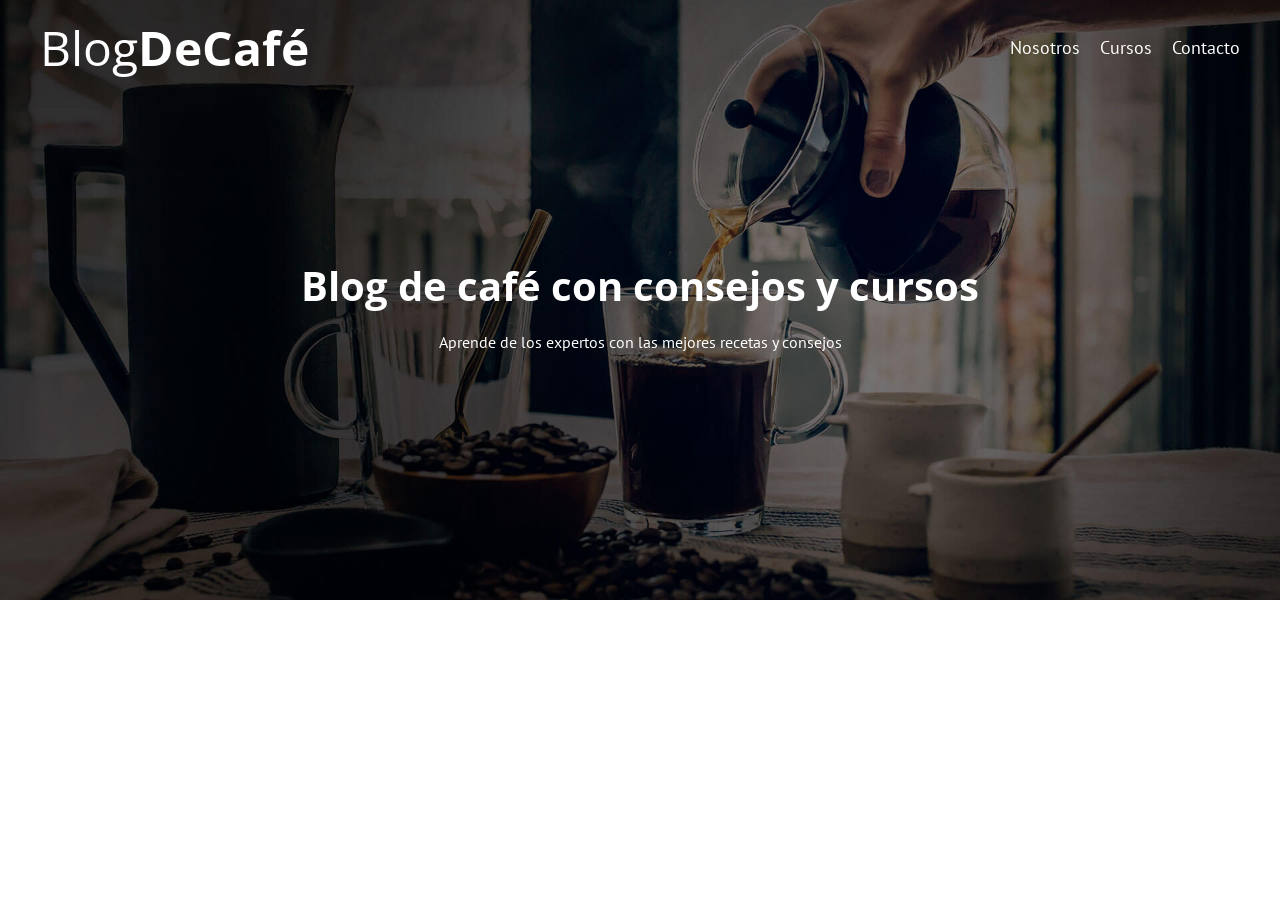
==== index.html @ 02ec8ba6 "primer avance" ====
<!DOCTYPE html>
<html lang="en">
  <head>
    <meta charset="UTF-8" />
    <meta name="viewport" content="width=device-width, initial-scale=1.0" />
    <title>BlogDeCáfe</title>
    <link rel="stylesheet" href="css/normalize.css" />
    <link rel="preconnect" href="https://fonts.googleapis.com" />
    <link rel="preconnect" href="https://fonts.gstatic.com" crossorigin />
    <link
      href="https://fonts.googleapis.com/css2?family=Open+Sans:ital,wght@0,300..800;1,300..800&family=PT+Sans:ital,wght@0,400;0,700;1,400;1,700&display=swap"
      rel="stylesheet"
    />
    <link rel="stylesheet" href="css/style.css" />
  </head>
  <body>
    <header class="header">
        <div class="barra">
            <a class="logo" href="index.html">
            <h1 class="logo__nombre no-margin centrar-texto">Blog<span class="logo__bold">DeCafé</span></h1>
            </a>
            <nav class="navegacion"> <!--a.navegacion__enlace*3-->
                <a href="nosotros.html" class="navegacion__enlace">Nosotros</a>
                <a href="cursos.html" class="navegacion__enlace">Cursos</a>
                <a href="contacto.html" class="navegacion__enlace">Contacto</a>
            </nav>
        </div>
        <div class="header__texto">
            <h2 class="no-margin">Blog de café con consejos y cursos</h2>
            <p class="no-margin"> Aprende de los expertos con las mejores recetas y consejos </p>
        </div>
    </header>
  </body>
</html>
---- css/style.css ----
:root {
    --fuenteHeading: "Open Sans", sans-serif;
    --fuenteParrafos: "PT Sans", sans-serif;

   --primario: #784d3c;
   --blanco: #fff;
   --negro: #000 ;
}

html{
    box-sizing: border-box;
    font-size: 62.5%; /*1rem=10px */
}

*, *:before, *:after{
    box-sizing: inherit;
}

body{
    font-family: var(--fuenteParrafos);
    font-size: 1.6rem;
    line-height: 2;
}

/*Globales*/
.contenedor{
    max-width: 120rem;
    width: 90%;
    margin: 0 auto;
}

a{
    text-decoration: none;
}

h1, h2, h3, h4{
    font-family: var(--fuenteHeading);
}

h1{
    font-size: 4.8rem;
}
h2{
    font-size: 4rem;
}
h3{
    font-size: 3.2rem;
}
h4{
    font-size: 2.8rem;
}

img{
    max-width: 100%;
}

/*Utilidades*/
.no-margin{
    margin: 0;
}

.no-padding{
    padding: 0;
}

.centrar-texto{
    text-align: center;
}

/*Header*/
.header{
    background-image: url(../img/banner.jpg);
    height: 60rem;
    background-size: cover;
    background-repeat: no-repeat;
    background-position: center center;
}

.header__texto{
    text-align: center;
    color:var(--blanco);
    margin: top 5rem; 
}

@media (min-width: 768px) { 
    .header__texto{
        margin-top: 15rem;
    }
}

@media (min-width: 768px) { 
    .barra{
        display: flex;
        justify-content: space-between;
        align-items: center;
        padding: 0  4rem;
    }
}

.logo{
    color: var(--blanco);
}
.logo__nombre{
font-weight: normal;
}

.logo__bold{
font-weight: bold;
}

@media (min-width: 768px) {
    .navegacion{
        display: flex;
        gap: 2rem;
    } 
    
}

.navegacion__enlace{
    display: block;
    text-align: center;
    font-size: 1.8rem;
    color: var(--blanco);
}
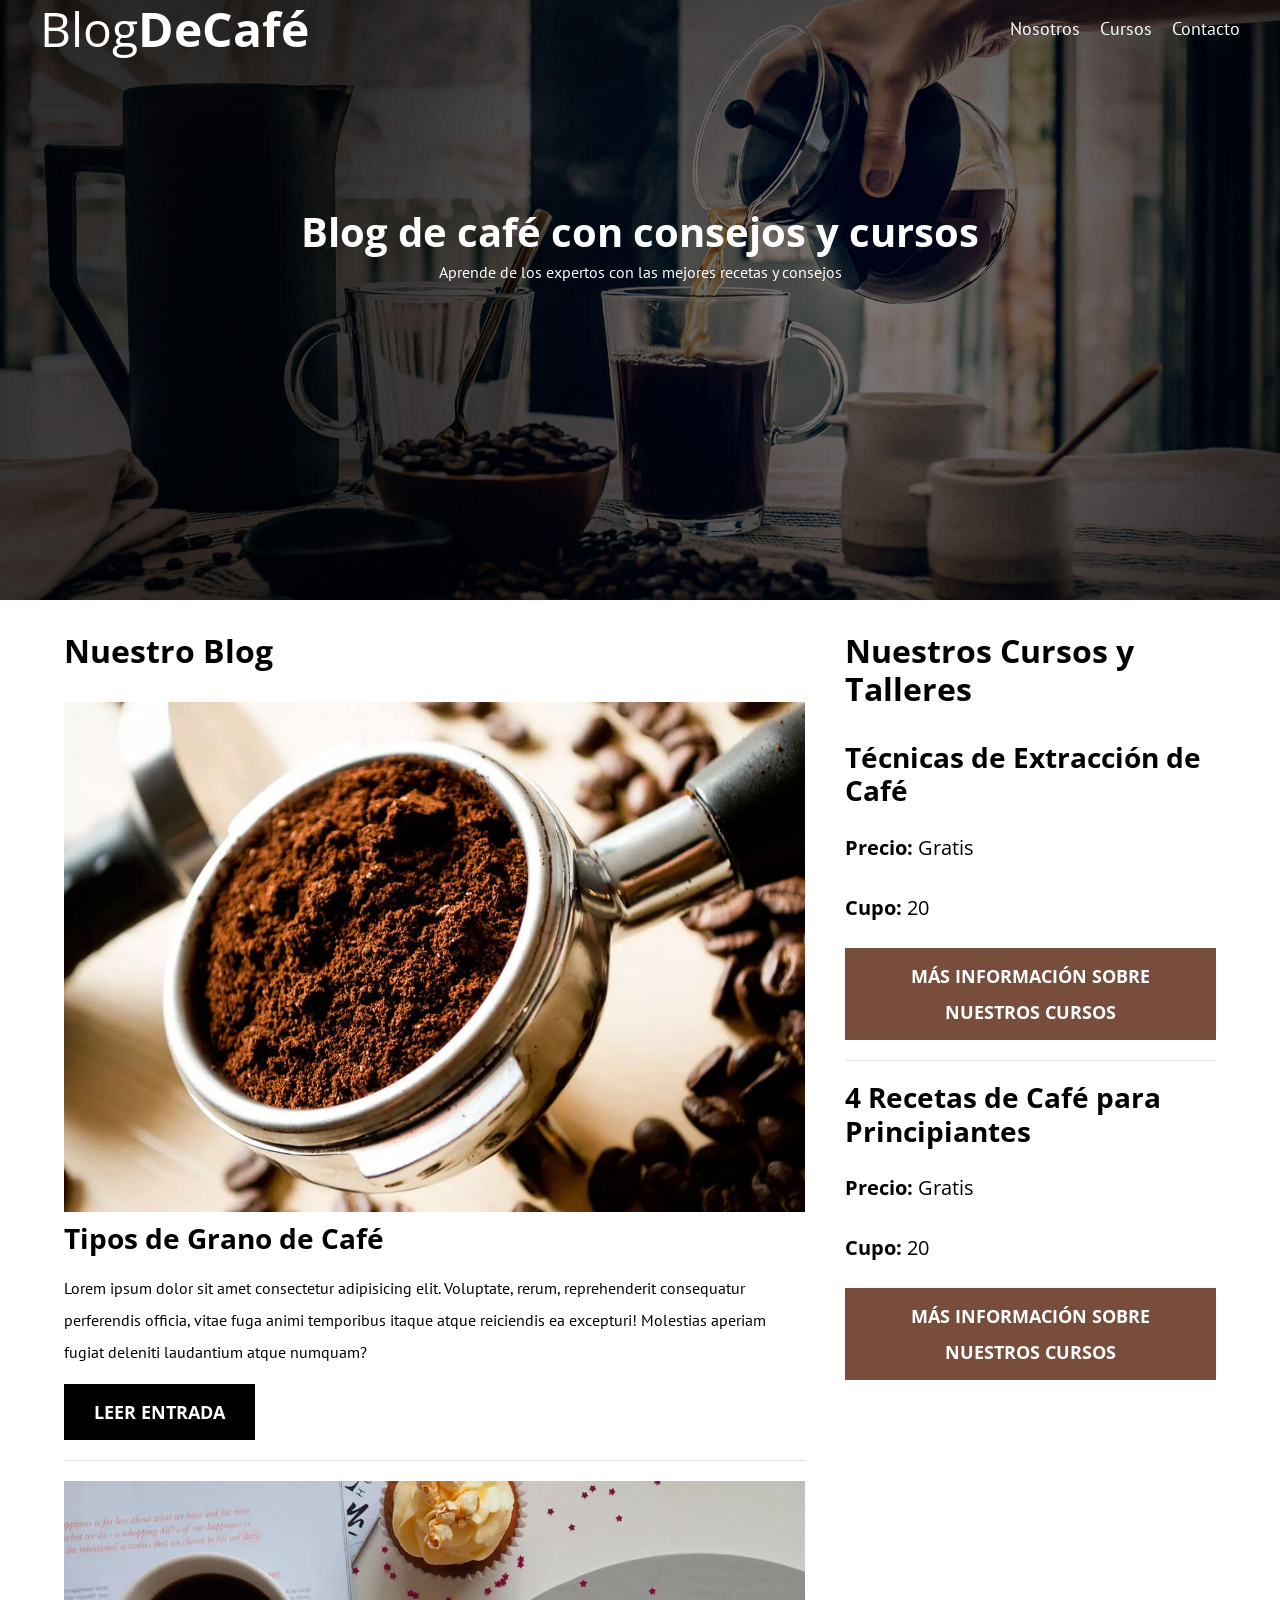
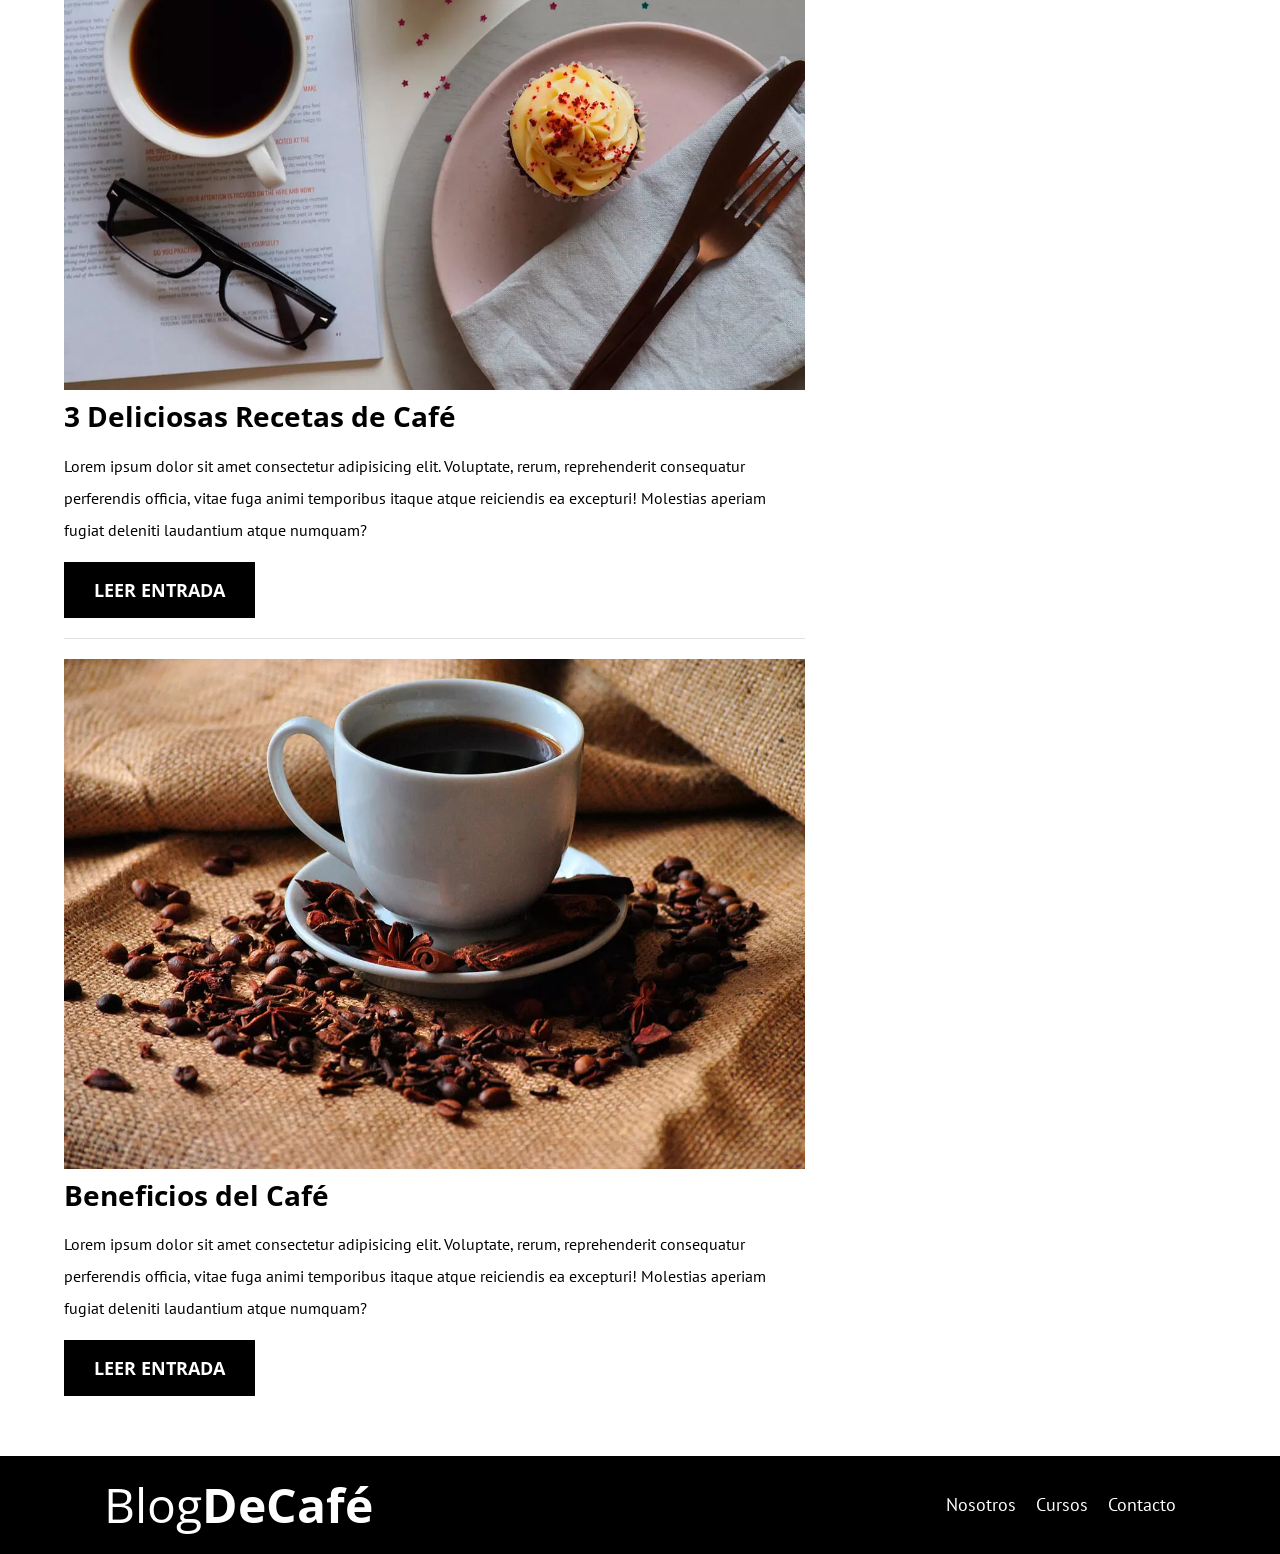
==== commit 99d2ab2a: "tercera actualizacion" ====
--- a/index.html
+++ b/index.html
@@ -25,10 +25,104 @@
                 <a href="contacto.html" class="navegacion__enlace">Contacto</a>
             </nav>
         </div>
+
         <div class="header__texto">
             <h2 class="no-margin">Blog de café con consejos y cursos</h2>
             <p class="no-margin"> Aprende de los expertos con las mejores recetas y consejos </p>
         </div>
     </header>
+    <div class="contenedor contenido-principal">
+        <main class="blog">
+            <h3>Nuestro Blog</h3>
+
+            <article class="entrada">
+                <div class="entrada__imagen">
+                    <picture>
+                        <source loading="lazy"  srcset="img/blog1.webp" type="image/webp">
+                        <img loading="lazy" src="img/blog1.jpg" alt="imagen blog"> 
+                    </picture>
+                </div>
+
+                <div class="entrada__contenido">
+                    <h4 class="no-margin">Tipos de Grano de Café</h4>
+                    <p>Lorem ipsum dolor sit amet consectetur adipisicing elit. Voluptate, rerum, reprehenderit consequatur perferendis officia, vitae fuga animi temporibus itaque atque reiciendis ea excepturi! Molestias aperiam fugiat deleniti laudantium atque numquam?</p>
+                    <a href="entrada.html" class="boton boton--primario">Leer Entrada</a>
+                </div>
+            </article>
+
+            <article class="entrada">
+                <div class="entrada__imagen">
+                    <picture>
+                        <source loading="lazy"  srcset="img/blog2.webp" type="image/webp">
+                        <img loading="lazy" src="img/blog2.jpg" alt="imagen blog"> 
+                    </picture>
+                </div>
+
+                <div class="entrada__contenido">
+                    <h4 class="no-margin">3 Deliciosas Recetas de Café</h4>
+                    <p>Lorem ipsum dolor sit amet consectetur adipisicing elit. Voluptate, rerum, reprehenderit consequatur perferendis officia, vitae fuga animi temporibus itaque atque reiciendis ea excepturi! Molestias aperiam fugiat deleniti laudantium atque numquam?</p>
+                    <a href="entrada.html" class="boton boton--primario">Leer Entrada</a>
+                </div>
+            </article>
+
+            <article class="entrada">
+                <div class="entrada__imagen">
+                    <picture>
+                        <source loading="lazy"  srcset="img/blog3.webp" type="image/webp">
+                        <img loading="lazy" src="img/blog3.jpg" alt="imagen blog"> 
+                    </picture>
+                </div>
+
+                <div class="entrada__contenido">
+                    <h4 class="no-margin">Beneficios del Café</h4>
+                    <p>Lorem ipsum dolor sit amet consectetur adipisicing elit. Voluptate, rerum, reprehenderit consequatur perferendis officia, vitae fuga animi temporibus itaque atque reiciendis ea excepturi! Molestias aperiam fugiat deleniti laudantium atque numquam?</p>
+                    <a href="entrada.html" class="boton boton--primario">Leer Entrada</a>
+                </div>
+            </article>
+        </main>
+        <aside class="sidebar">
+            <h3>Nuestros Cursos y Talleres</h3>
+
+            <ul class="cursos no-padding">
+                <li class="widget-curso">
+                    <h4 class="no-margin">Técnicas de Extracción de Café</h4>
+                    <p class="widget-curso__label">Precio: 
+                        <span class="widget-curso__info">Gratis</span>
+                    </p>
+                    <p class="widget-curso__label">Cupo: 
+                        <span class="widget-curso__info">20</span>
+                    </p>
+                    <a href="entrada.html" class="boton boton--secundario">Más Información sobre nuestros cursos</a>
+                </li>
+
+                <li class="widget-curso">
+                    <h4 class="no-margin">4 Recetas de Café para Principiantes</h4>
+                    <p class="widget-curso__label">Precio: 
+                        <span class="widget-curso__info">Gratis</span>
+                    </p>
+                    <p class="widget-curso__label">Cupo: 
+                        <span class="widget-curso__info">20</span>
+                    </p>
+                    <a href="entrada.html" class="boton boton--secundario">Más Información sobre nuestros cursos</a>
+                </li>
+            </ul>
+        </aside>
+    </div>
+
+    <footer class="footer">
+        <div class="contenedor">
+            <div class="barra">
+                <a class="logo" href="index.html">
+                    <h1 class="logo__nombre no-margin centrar-texto">Blog<span class="logo__bold">DeCafé</span></h1>
+                </a>
+
+                <nav class="navegacion">
+                    <a href="nosotros.html" class="navegacion__enlace">Nosotros</a>
+                    <a href="cursos.html" class="navegacion__enlace">Cursos</a>
+                    <a href="contacto.html" class="navegacion__enlace">Contacto</a>
+                </nav>
+            </div>
+        </div>
+    </footer>
   </body>
 </html>
--- a/css/style.css
+++ b/css/style.css
@@ -3,6 +3,7 @@
     --fuenteParrafos: "PT Sans", sans-serif;
 
    --primario: #784d3c;
+   --grisClaro: #e1e1e1;
    --blanco: #fff;
    --negro: #000 ;
 }
@@ -35,6 +36,7 @@
 
 h1, h2, h3, h4{
     font-family: var(--fuenteHeading);
+    line-height: 1.2;
 }
 
 h1{
@@ -79,13 +81,17 @@
 .header__texto{
     text-align: center;
     color:var(--blanco);
-    margin: top 5rem; 
+    margin-top: 5rem; 
 }
 
 @media (min-width: 768px) { 
     .header__texto{
         margin-top: 15rem;
     }
+}
+
+.barra{
+   padding-top: 4rem;
 }
 
 @media (min-width: 768px) { 
@@ -93,7 +99,7 @@
         display: flex;
         justify-content: space-between;
         align-items: center;
-        padding: 0  4rem;
+        padding: 0 4rem;
     }
 }
 
@@ -121,4 +127,133 @@
     text-align: center;
     font-size: 1.8rem;
     color: var(--blanco);
+}
+
+@media (min-width: 768px) { 
+    .contenido-principal{
+        display: grid;
+        grid-template-columns: 2fr 1fr;
+        column-gap: 4rem;
+    }
+}
+
+.entrada{
+    border-bottom: 1px solid var(--grisClaro) ;
+    margin-bottom: 2rem;
+}
+.entrada:last-of-type{
+    border: none;
+    margin-bottom: 0;
+}
+
+.boton{
+    display: block;
+    font-family: var(--fuenteHeading);
+    color: var(--blanco);
+    text-align: center;
+    padding: 1rem 3rem;
+    font-size: 1.8rem;
+    text-transform: uppercase;
+    font-weight: 700;
+    margin-bottom: 2rem;
+}
+
+@media (min-width: 768px) {
+    .boton{
+        display: inline-block;
+    }
+}
+
+.boton--primario{
+    background-color: var(--negro);
+}
+
+.boton--secundario{
+    background-color: var(--primario);
+}
+
+.cursos{
+    list-style: none ;
+}
+
+.widget-curso{
+    border-bottom: 1px solid var(--grisClaro);
+    margin-bottom: 2rem;
+}
+
+.widget-curso:last-of-type{
+    border: none;
+    margin-bottom: 0;
+}
+
+.widget-curso__label{
+    font-family: var(--fuenteHeading);
+    font-weight: bold;
+}
+
+.widget-curso__info{
+    font-weight: 400;
+}
+
+.widget-curso__label,
+.widget-curso__info{
+    font-size: 2rem;
+}
+
+.footer{
+    background-color: var(--negro);
+    padding: 2rem 0 ;
+    margin-top: 4rem;
+}
+
+/*Sobre nosotros*/
+@media (min-width: 768px) { 
+    .sobre-nosotros{
+        display: flex;
+        justify-content: space-between;
+    }
+}
+
+.sobre-nosotros__imagen,
+.sobre-nosotros__texto{
+    flex-basis: calc(50% - 1rem);
+}
+/*
+.sobre-nosotros{
+    display: grid;
+    grid-template-columns: repeat(2, 1fr);
+    column-gap: 2rem; 
+}*/  
+
+
+/*Curso*/
+.curso{
+    padding: 3rem 0;
+    border-bottom: 1px solid var(--grisClaro);
+}
+
+@media (min-width: 768px) {
+    .curso{
+        display: grid;
+        grid-template-columns: 1fr 2fr;
+        column-gap: 2rem;
+    } 
+}
+
+.curso:last-of-type{
+    border: none;
+}
+
+.curso__label{
+    font-family: var(--fuenteHeading);
+    font-weight: bold;
+}
+
+.curso__info{
+    font-weight: normal;
+}
+
+.curso__label,
+.curso__info {
+    font-size: 2rem;
 }
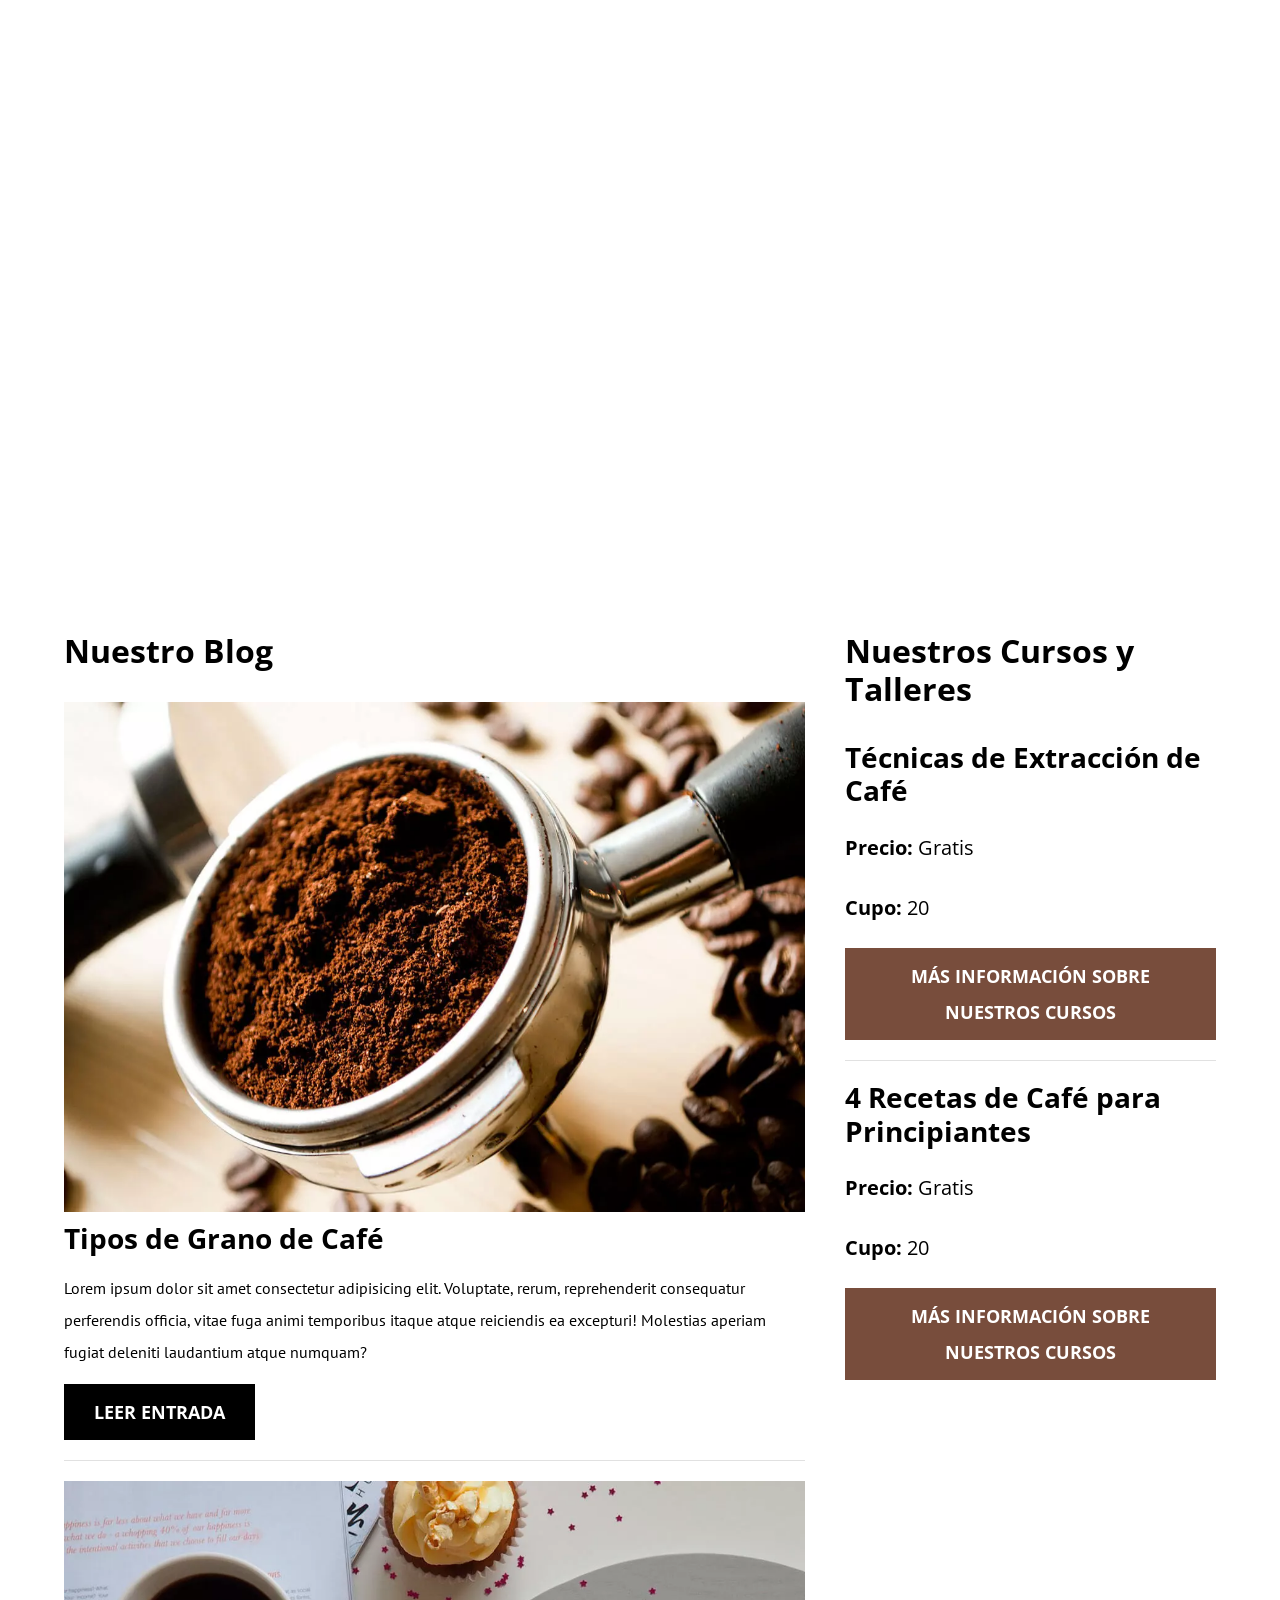
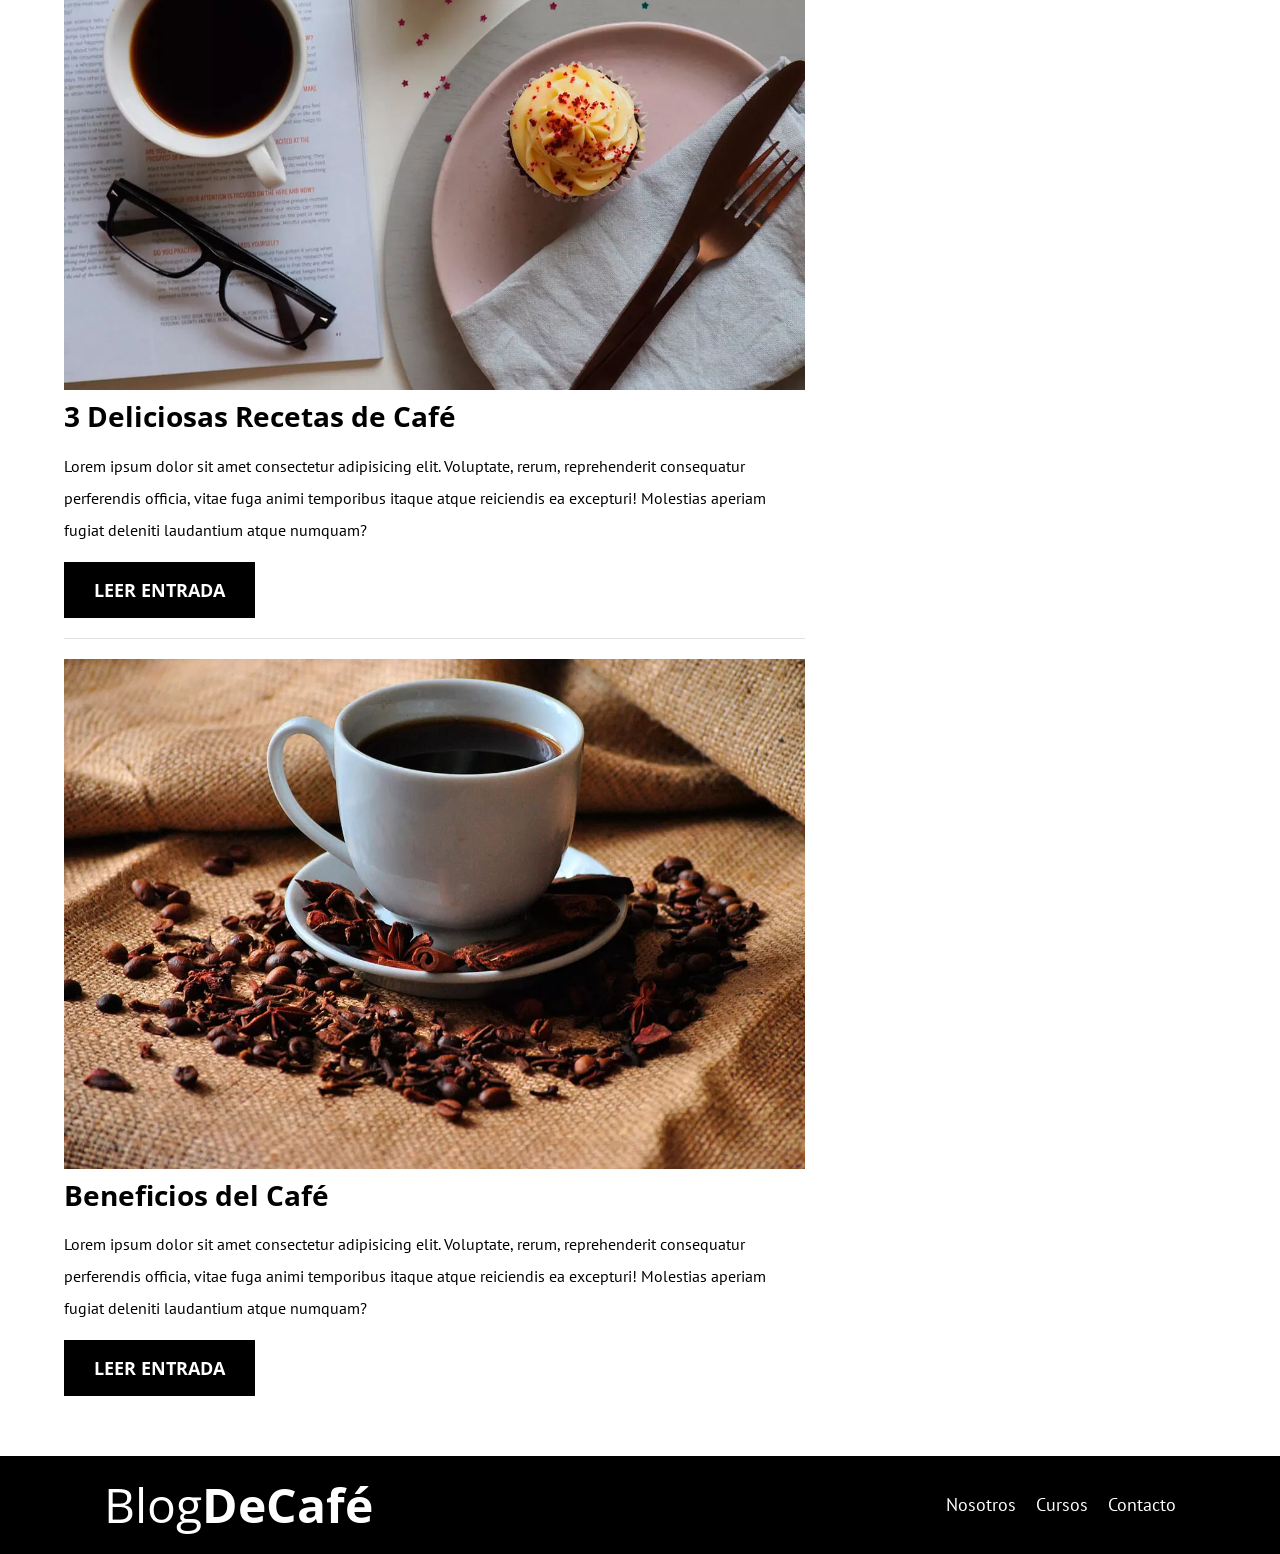
==== commit a79a4f5f: "cuarta actualizacion" ====
--- a/index.html
+++ b/index.html
@@ -4,14 +4,22 @@
     <meta charset="UTF-8" />
     <meta name="viewport" content="width=device-width, initial-scale=1.0" />
     <title>BlogDeCáfe</title>
-    <link rel="stylesheet" href="css/normalize.css" />
+    <!--prefetch-->
+    <link rel="prefetch" href="nosotros.html" as="document">
+
+
     <link rel="preconnect" href="https://fonts.googleapis.com" />
     <link rel="preconnect" href="https://fonts.gstatic.com" crossorigin />
-    <link
-      href="https://fonts.googleapis.com/css2?family=Open+Sans:ital,wght@0,300..800;1,300..800&family=PT+Sans:ital,wght@0,400;0,700;1,400;1,700&display=swap"
-      rel="stylesheet"
-    />
-    <link rel="stylesheet" href="css/style.css" />
+    <link href="https://fonts.googleapis.com/css2?family=Open+Sans:ital,wght@0,300. 800;1,300..800&family=PT+Sans:ital,wght@0,400;0,700;1,400;1,700&display=swap"
+      rel="stylesheet" />
+    <!--preload-->
+    <link rel="preload" href="css/normalize.css" as="style">
+    <link rel="stylesheet" href="css/normalize.css">
+    <link rel="preload" href="css/style.css" as="style">
+    <link rel="stylesheet" href="css/style.css">
+    <link rel="preload" href="https://fonts.googleapis.com/css2?family=Open+Sans:ital,wght@0,300..800;1,300..800&family=PT+Sans:ital,wght@0,400;0,700;1,400;1,700&display=swap" as="font" crossorigin="crossorigin">
+    <link rel="preload" href="img/blog1.jpg" as="image">
+
   </head>
   <body>
     <header class="header">
@@ -124,5 +132,6 @@
             </div>
         </div>
     </footer>
+    <script src="js/modernizr.js"></script>
   </body>
 </html>
--- a/css/style.css
+++ b/css/style.css
@@ -70,8 +70,15 @@
 }
 
 /*Header*/
+.webp .header{
+    background-image: url(../img/banner.webp);
+}
+
+.no-webp .header{
+    background-image: url(../img/banner.jpg);
+}
+
 .header{
-    background-image: url(../img/banner.jpg);
     height: 60rem;
     background-size: cover;
     background-repeat: no-repeat;
@@ -156,12 +163,18 @@
     text-transform: uppercase;
     font-weight: 700;
     margin-bottom: 2rem;
+    border: none;
+
 }
 
 @media (min-width: 768px) {
     .boton{
         display: inline-block;
     }
+}
+
+.boton:hover{
+    cursor: pointer;
 }
 
 .boton--primario{
@@ -256,4 +269,41 @@
 .curso__label,
 .curso__info {
     font-size: 2rem;
+}
+
+/*Contacto*/
+
+.contacto-bg {
+    background-image: url(../img/contacto.jpg);
+    height: 40rem;
+    background-size: cover;
+    background-repeat: no-repeat;
+}
+
+.formulario {
+    background-color: var(--blanco);
+    margin: -5rem auto 0 auto;
+    width: 95%;
+    padding: 5rem;
+    border-radius: 1rem;
+}
+
+.campo {
+display: flex;
+margin-bottom: 2rem;
+gap: 2rem;
+}
+
+.campo__label{
+    flex: 0 0 9rem;
+    text-align: right;
+}
+
+.campo__field{
+ flex: 1;
+ border: 1px solid var(--grisClaro);
+}
+
+.campo__field--textarea{
+    height: 200px;
 }
--- a/css/style.css
+++ b/css/style.css
@@ -70,8 +70,15 @@
 }
 
 /*Header*/
+.webp .header{
+    background-image: url(../img/banner.webp);
+}
+
+.no-webp .header{
+    background-image: url(../img/banner.jpg);
+}
+
 .header{
-    background-image: url(../img/banner.jpg);
     height: 60rem;
     background-size: cover;
     background-repeat: no-repeat;
@@ -156,12 +163,18 @@
     text-transform: uppercase;
     font-weight: 700;
     margin-bottom: 2rem;
+    border: none;
+
 }
 
 @media (min-width: 768px) {
     .boton{
         display: inline-block;
     }
+}
+
+.boton:hover{
+    cursor: pointer;
 }
 
 .boton--primario{
@@ -256,4 +269,41 @@
 .curso__label,
 .curso__info {
     font-size: 2rem;
+}
+
+/*Contacto*/
+
+.contacto-bg {
+    background-image: url(../img/contacto.jpg);
+    height: 40rem;
+    background-size: cover;
+    background-repeat: no-repeat;
+}
+
+.formulario {
+    background-color: var(--blanco);
+    margin: -5rem auto 0 auto;
+    width: 95%;
+    padding: 5rem;
+    border-radius: 1rem;
+}
+
+.campo {
+display: flex;
+margin-bottom: 2rem;
+gap: 2rem;
+}
+
+.campo__label{
+    flex: 0 0 9rem;
+    text-align: right;
+}
+
+.campo__field{
+ flex: 1;
+ border: 1px solid var(--grisClaro);
+}
+
+.campo__field--textarea{
+    height: 200px;
 }
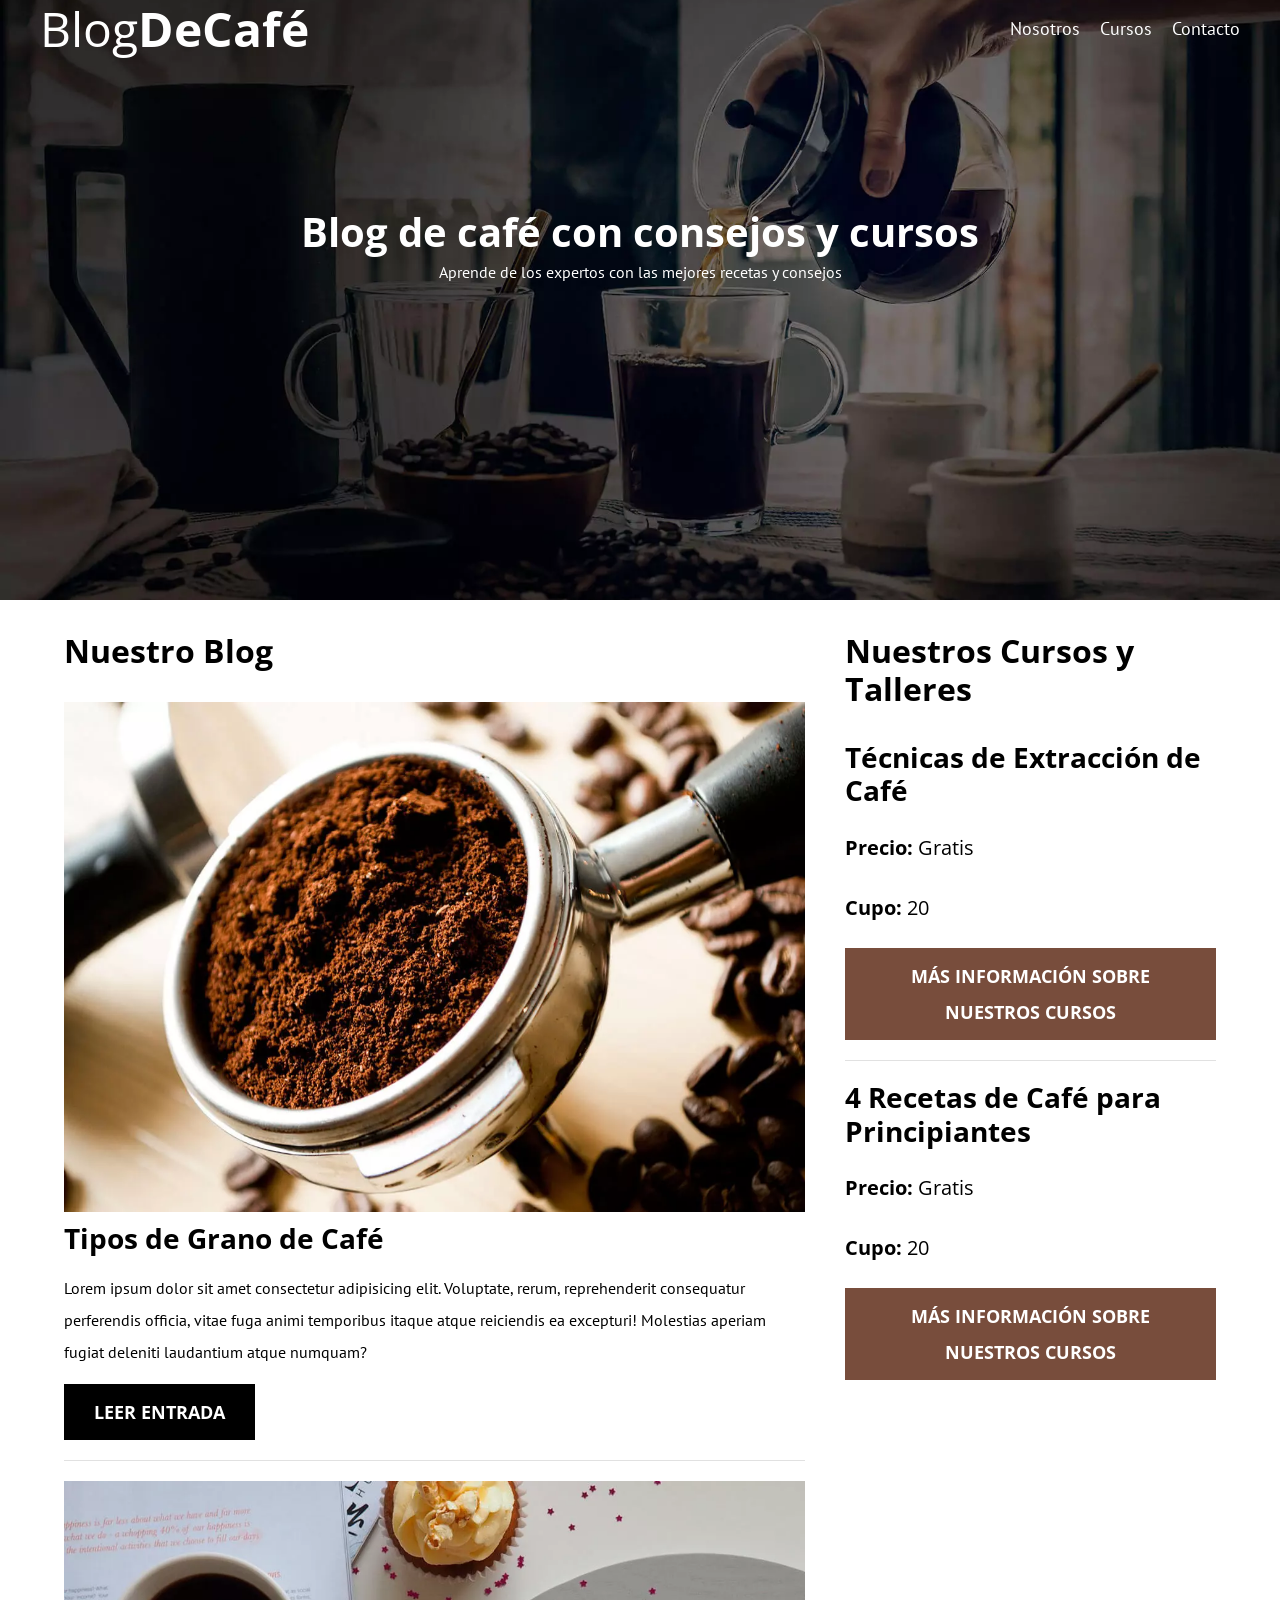
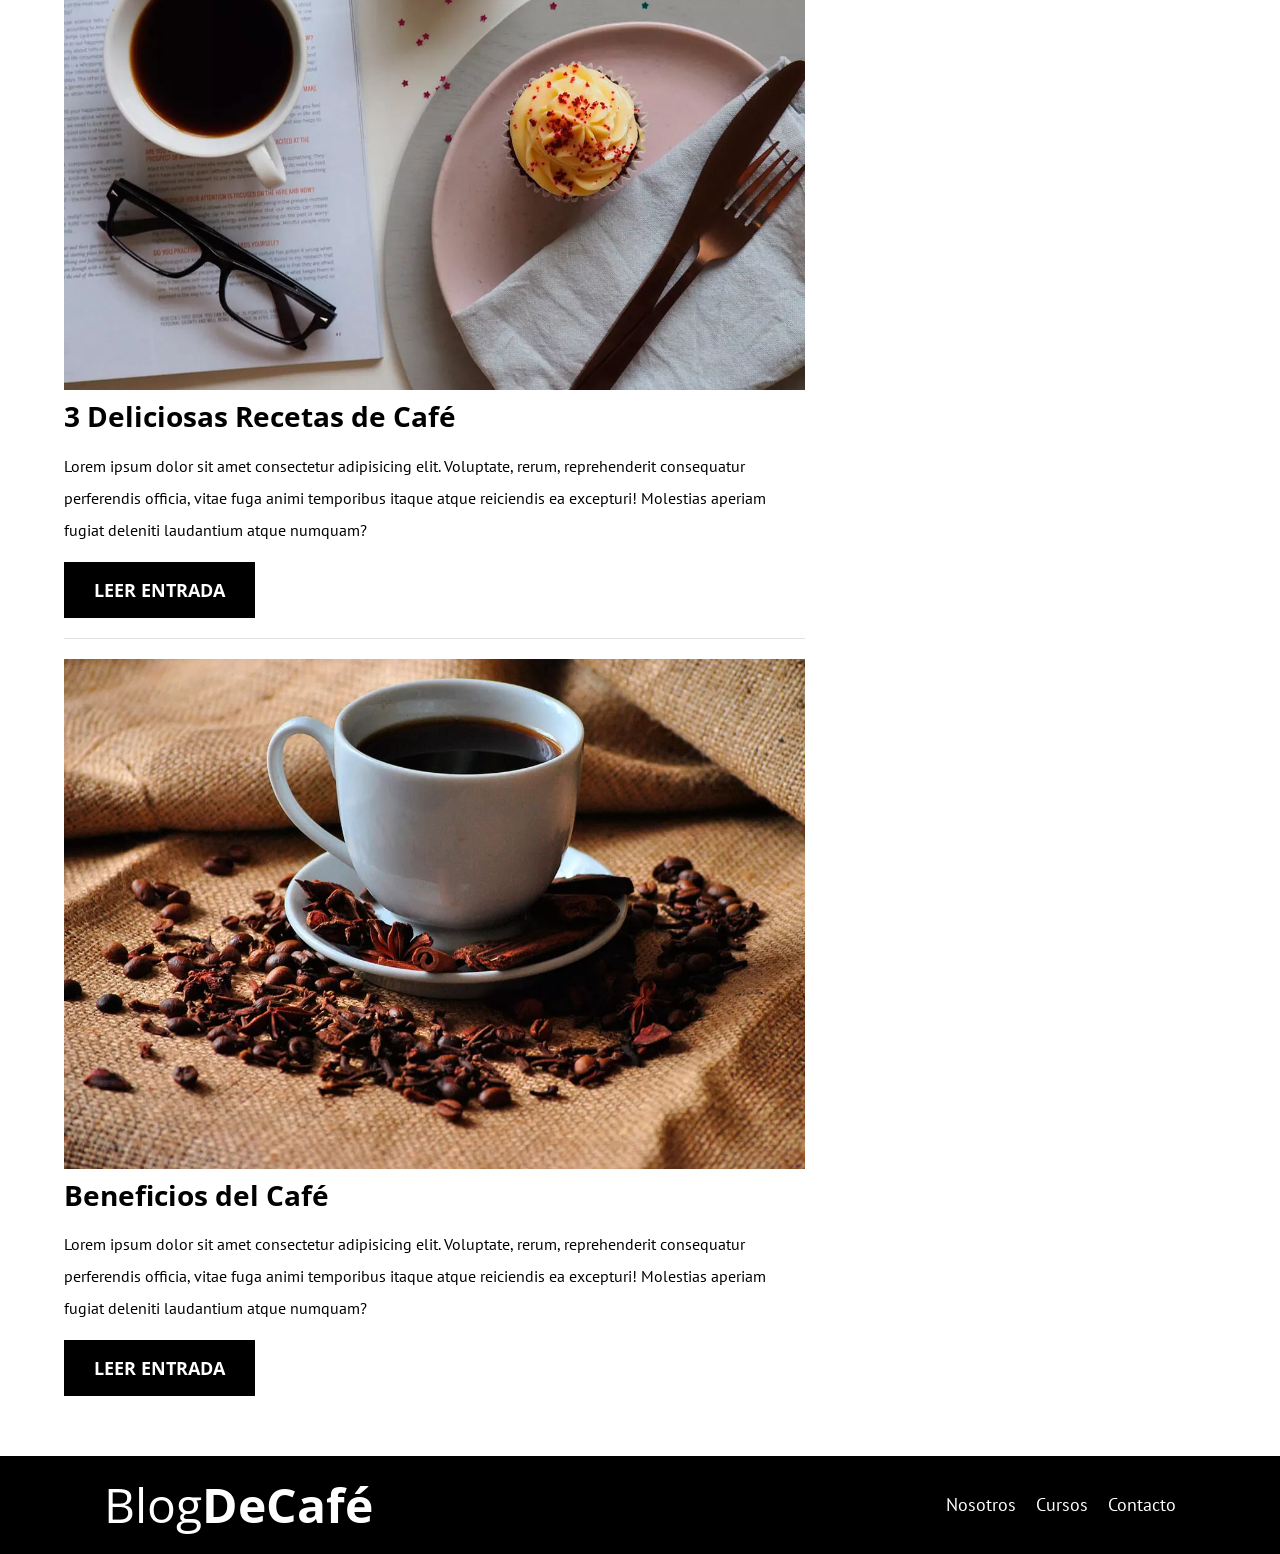
==== commit 21c70c1d: "quinta actualizacion" ====
--- a/index.html
+++ b/index.html
@@ -4,6 +4,7 @@
     <meta charset="UTF-8" />
     <meta name="viewport" content="width=device-width, initial-scale=1.0" />
     <title>BlogDeCáfe</title>
+    <meta name="description" content="Página web de blog de café">
     <!--prefetch-->
     <link rel="prefetch" href="nosotros.html" as="document">
 
